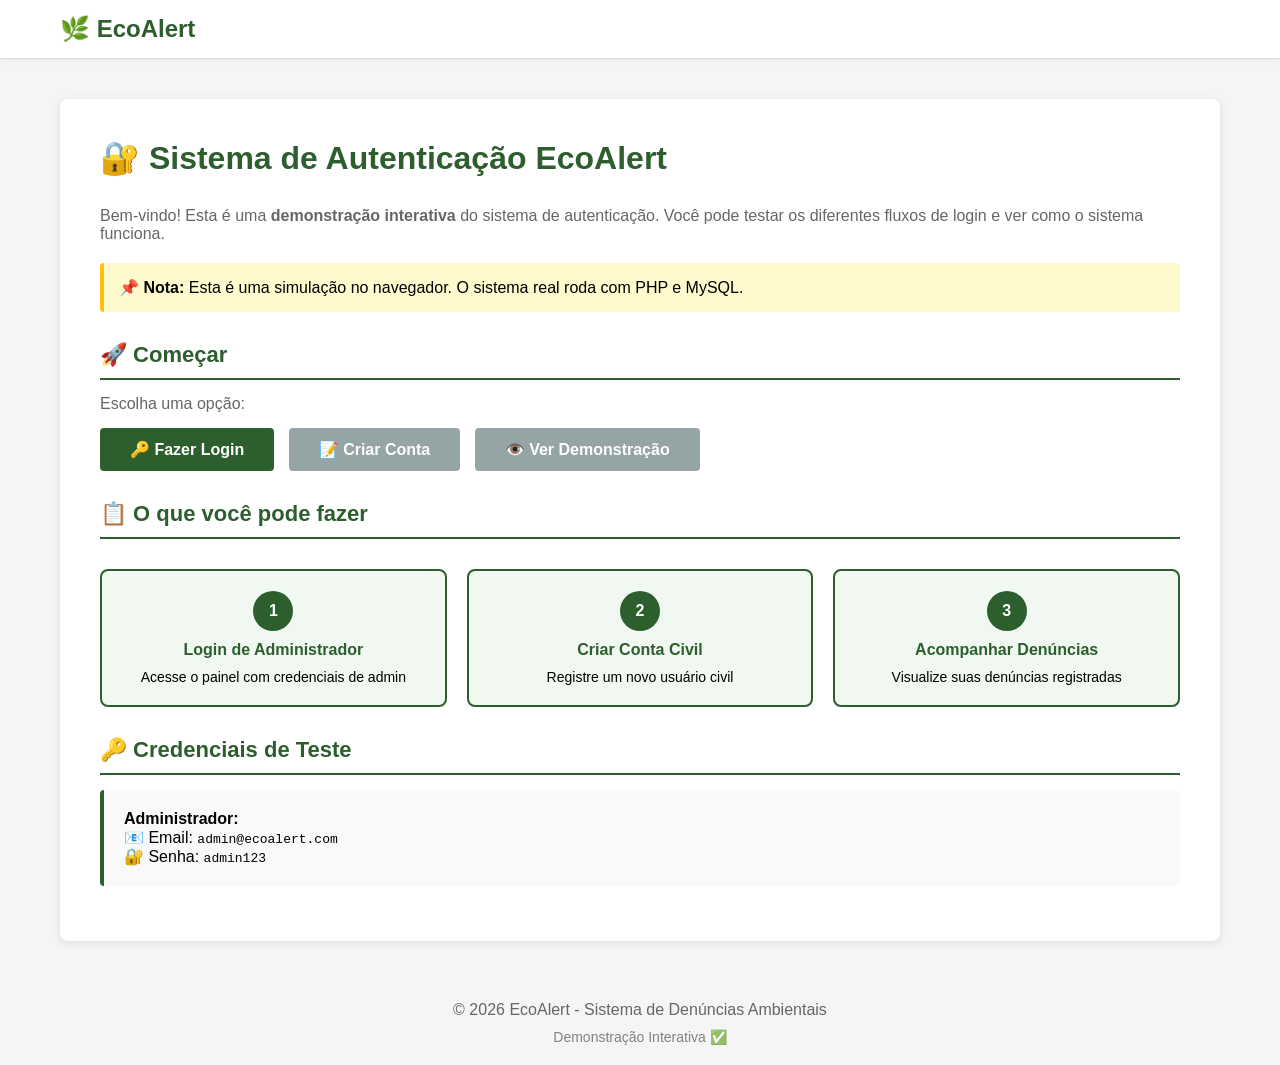
==== demo-interativa.html @ 224187ea "Initial commit" ====
<!DOCTYPE html>
<html lang="pt-BR">
<head>
    <meta charset="UTF-8">
    <meta name="viewport" content="width=device-width, initial-scale=1.0">
    <title>EcoAlert | Sistema de Autenticação - Demo Interativa</title>
    <style>
        * {
            margin: 0;
            padding: 0;
            box-sizing: border-box;
        }

        body {
            font-family: -apple-system, BlinkMacSystemFont, "Segoe UI", Roboto, "Helvetica Neue", Arial, sans-serif;
            background: #f5f5f5;
        }

        header {
            background: white;
            border-bottom: 1px solid #ddd;
            padding: 15px 0;
            position: sticky;
            top: 0;
            z-index: 100;
            box-shadow: 0 2px 5px rgba(0, 0, 0, 0.05);
        }

        .header-content {
            max-width: 1200px;
            margin: 0 auto;
            padding: 0 20px;
            display: flex;
            justify-content: space-between;
            align-items: center;
        }

        .logo {
            font-size: 24px;
            font-weight: bold;
            color: #2c5f2d;
        }

        .user-info {
            background: #e8f5e9;
            padding: 8px 15px;
            border-radius: 20px;
            font-size: 14px;
            color: #1b5e20;
            font-weight: 600;
        }

        .btn-logout {
            background: #e74c3c;
            color: white;
            border: none;
            padding: 8px 15px;
            border-radius: 4px;
            cursor: pointer;
            font-size: 14px;
            margin-left: 10px;
        }

        .btn-logout:hover {
            background: #c0392b;
        }

        main {
            max-width: 1200px;
            margin: 40px auto;
            padding: 0 20px;
        }

        .container {
            background: white;
            border-radius: 8px;
            box-shadow: 0 2px 10px rgba(0, 0, 0, 0.1);
            padding: 40px;
        }

        h1 {
            color: #2c5f2d;
            margin-bottom: 30px;
            font-size: 32px;
        }

        h2 {
            color: #2c5f2d;
            margin-top: 30px;
            margin-bottom: 15px;
            font-size: 22px;
            border-bottom: 2px solid #2c5f2d;
            padding-bottom: 10px;
        }

        .form-group {
            margin-bottom: 20px;
        }

        label {
            display: block;
            margin-bottom: 8px;
            font-weight: 600;
            color: #333;
        }

        input, select {
            width: 100%;
            max-width: 400px;
            padding: 12px;
            border: 1px solid #ddd;
            border-radius: 4px;
            font-size: 14px;
        }

        input:focus, select:focus {
            outline: none;
            border-color: #2c5f2d;
            box-shadow: 0 0 5px rgba(44, 95, 45, 0.2);
        }

        button {
            background: #2c5f2d;
            color: white;
            padding: 12px 30px;
            border: none;
            border-radius: 4px;
            font-size: 16px;
            font-weight: 600;
            cursor: pointer;
            transition: background 0.3s;
        }

        button:hover {
            background: #1f4620;
        }

        button:active {
            transform: scale(0.98);
        }

        .secondary {
            background: #95a5a6;
            margin-left: 10px;
        }

        .secondary:hover {
            background: #7f8c8d;
        }

        .mensagem {
            padding: 15px;
            border-radius: 4px;
            margin-bottom: 20px;
            border-left: 4px solid;
        }

        .sucesso {
            background: #d4edda;
            color: #155724;
            border-color: #28a745;
        }

        .erro {
            background: #f8d7da;
            color: #721c24;
            border-color: #f5c6cb;
        }

        .info {
            background: #d1ecf1;
            color: #0c5460;
            border-color: #bee5eb;
        }

        .page {
            display: none;
        }

        .page.active {
            display: block;
        }

        .tabela-denuncias {
            width: 100%;
            border-collapse: collapse;
            margin-top: 20px;
        }

        .tabela-denuncias th {
            background: #2c5f2d;
            color: white;
            padding: 12px;
            text-align: left;
        }

        .tabela-denuncias td {
            padding: 12px;
            border-bottom: 1px solid #ddd;
        }

        .tabela-denuncias tr:nth-child(even) {
            background: #f9f9f9;
        }

        .status {
            display: inline-block;
            padding: 4px 12px;
            border-radius: 20px;
            font-size: 12px;
            font-weight: 600;
        }

        .status-recebida {
            background: #e3f2fd;
            color: #1565c0;
        }

        .status-analise {
            background: #fff3e0;
            color: #e65100;
        }

        .status-encaminhada {
            background: #f3e5f5;
            color: #6a1b9a;
        }

        .status-resolvida {
            background: #e8f5e9;
            color: #1b5e20;
        }

        .card {
            background: #f9f9f9;
            padding: 20px;
            border-radius: 4px;
            margin: 15px 0;
            border-left: 4px solid #2c5f2d;
        }

        .fluxo {
            display: grid;
            grid-template-columns: repeat(auto-fit, minmax(250px, 1fr));
            gap: 20px;
            margin: 30px 0;
        }

        .fluxo-item {
            background: #f0f8f1;
            padding: 20px;
            border-radius: 8px;
            border: 2px solid #2c5f2d;
            text-align: center;
        }

        .fluxo-numero {
            background: #2c5f2d;
            color: white;
            width: 40px;
            height: 40px;
            border-radius: 50%;
            display: flex;
            align-items: center;
            justify-content: center;
            font-weight: bold;
            margin: 0 auto 10px;
        }

        .fluxo-item strong {
            display: block;
            margin-top: 10px;
            color: #2c5f2d;
        }

        .demo-box {
            background: #fffacd;
            padding: 15px;
            border-radius: 4px;
            margin: 20px 0;
            border-left: 4px solid #ffc107;
        }

        .seta {
            text-align: center;
            color: #2c5f2d;
            font-size: 24px;
            margin: 10px 0;
        }

        footer {
            text-align: center;
            padding: 20px;
            color: #666;
            margin-top: 40px;
        }
    </style>
</head>
<body>
    <header>
        <div class="header-content">
            <div class="logo">🌿 EcoAlert</div>
            <div id="userDisplay"></div>
        </div>
    </header>

    <main>
        <!-- Página: Início -->
        <div id="page-inicio" class="page active">
            <div class="container">
                <h1>🔐 Sistema de Autenticação EcoAlert</h1>
                <p style="margin-bottom: 20px; color: #666; font-size: 16px;">
                    Bem-vindo! Esta é uma <strong>demonstração interativa</strong> do sistema de autenticação. 
                    Você pode testar os diferentes fluxos de login e ver como o sistema funciona.
                </p>

                <div class="demo-box">
                    <strong>📌 Nota:</strong> Esta é uma simulação no navegador. O sistema real roda com PHP e MySQL.
                </div>

                <h2>🚀 Começar</h2>
                <p style="color: #666; margin-bottom: 15px;">Escolha uma opção:</p>
                <button onclick="goToPage('page-login')">🔑 Fazer Login</button>
                <button onclick="goToPage('page-registro')" class="secondary">📝 Criar Conta</button>
                <button onclick="showDemo()" class="secondary">👁️ Ver Demonstração</button>

                <h2>📋 O que você pode fazer</h2>
                <div class="fluxo">
                    <div class="fluxo-item">
                        <div class="fluxo-numero">1</div>
                        <strong>Login de Administrador</strong>
                        <p style="font-size: 14px; margin-top: 10px;">Acesse o painel com credenciais de admin</p>
                    </div>
                    <div class="fluxo-item">
                        <div class="fluxo-numero">2</div>
                        <strong>Criar Conta Civil</strong>
                        <p style="font-size: 14px; margin-top: 10px;">Registre um novo usuário civil</p>
                    </div>
                    <div class="fluxo-item">
                        <div class="fluxo-numero">3</div>
                        <strong>Acompanhar Denúncias</strong>
                        <p style="font-size: 14px; margin-top: 10px;">Visualize suas denúncias registradas</p>
                    </div>
                </div>

                <h2>🔑 Credenciais de Teste</h2>
                <div class="card">
                    <strong>Administrador:</strong>
                    <p>📧 Email: <code>admin@ecoalert.com</code></p>
                    <p>🔐 Senha: <code>admin123</code></p>
                </div>
            </div>
        </div>

        <!-- Página: Login -->
        <div id="page-login" class="page">
            <div class="container">
                <h1>🔑 Login</h1>
                <p style="color: #666; margin-bottom: 20px;">Faça o login com suas credenciais</p>

                <div id="mensagemLogin"></div>

                <form onsubmit="handleLogin(event)">
                    <div class="form-group">
                        <label for="email">Email:</label>
                        <input type="email" id="email" required>
                    </div>

                    <div class="form-group">
                        <label for="senha">Senha:</label>
                        <input type="password" id="senha" required>
                    </div>

                    <button type="submit">Entrar</button>
                    <button type="button" onclick="goToPage('page-inicio')" class="secondary">Voltar</button>
                </form>

                <h2 style="margin-top: 40px;">💡 Dica</h2>
                <div class="card">
                    <p><strong>Admin:</strong> admin@ecoalert.com / admin123</p>
                    <p><strong>Ou crie uma conta civil clicando no botão abaixo:</strong></p>
                    <button onclick="goToPage('page-registro')" class="secondary">Criar Conta</button>
                </div>
            </div>
        </div>

        <!-- Página: Registro -->
        <div id="page-registro" class="page">
            <div class="container">
                <h1>📝 Criar Conta</h1>
                <p style="color: #666; margin-bottom: 20px;">Registre-se como usuário civil</p>

                <div id="mensagemRegistro"></div>

                <form onsubmit="handleRegistro(event)">
                    <div class="form-group">
                        <label for="nomeRegistro">Nome Completo:</label>
                        <input type="text" id="nomeRegistro" required>
                    </div>

                    <div class="form-group">
                        <label for="emailRegistro">Email:</label>
                        <input type="email" id="emailRegistro" required>
                    </div>

                    <div class="form-group">
                        <label for="senhaRegistro">Senha (mínimo 6 caracteres):</label>
                        <input type="password" id="senhaRegistro" required minlength="6">
                    </div>

                    <div class="form-group">
                        <label for="confirmarSenha">Confirmar Senha:</label>
                        <input type="password" id="confirmarSenha" required minlength="6">
                    </div>

                    <button type="submit">Criar Conta</button>
                    <button type="button" onclick="goToPage('page-login')" class="secondary">Já tem conta? Login</button>
                </form>
            </div>
        </div>

        <!-- Página: Painel Admin -->
        <div id="page-admin" class="page">
            <div class="container">
                <h1>🔐 Painel Administrativo</h1>
                <p style="color: #666; margin-bottom: 20px;">Visualize e gerencie todas as denúncias</p>

                <h2>📊 Resumo</h2>
                <div class="fluxo">
                    <div class="fluxo-item">
                        <div style="font-size: 28px; font-weight: bold; color: #2c5f2d;">42</div>
                        <strong>Total de Denúncias</strong>
                    </div>
                    <div class="fluxo-item">
                        <div style="font-size: 28px; font-weight: bold; color: #e67e22;">15</div>
                        <strong>Recebidas</strong>
                    </div>
                    <div class="fluxo-item">
                        <div style="font-size: 28px; font-weight: bold; color: #9b59b6;">8</div>
                        <strong>Categorias</strong>
                    </div>
                </div>

                <h2>🔍 Filtros</h2>
                <form style="display: grid; grid-template-columns: 1fr 1fr; gap: 20px; margin-bottom: 20px;">
                    <div class="form-group">
                        <label for="filtroCategoria">Categoria:</label>
                        <select id="filtroCategoria">
                            <option>Todas as categorias</option>
                            <option>Desmatamento</option>
                            <option>Queimada</option>
                            <option>Poluição da água</option>
                        </select>
                    </div>
                    <div class="form-group">
                        <label for="filtroStatus">Status:</label>
                        <select id="filtroStatus">
                            <option>Todos os status</option>
                            <option>Recebida</option>
                            <option>Em análise</option>
                            <option>Encaminhada</option>
                            <option>Resolvida</option>
                        </select>
                    </div>
                </form>

                <button onclick="alert('Filtro aplicado!')">Filtrar Denúncias</button>

                <h2>📋 Denúncias Recentes</h2>
                <table class="tabela-denuncias">
                    <thead>
                        <tr>
                            <th>ID</th>
                            <th>Denunciante</th>
                            <th>Categoria</th>
                            <th>Local</th>
                            <th>Status</th>
                            <th>Data</th>
                        </tr>
                    </thead>
                    <tbody>
                        <tr>
                            <td>#001</td>
                            <td>João Silva</td>
                            <td>Desmatamento</td>
                            <td>Área rural - São Paulo</td>
                            <td><span class="status status-recebida">Recebida</span></td>
                            <td>09/06/2026</td>
                        </tr>
                        <tr>
                            <td>#002</td>
                            <td>Maria Santos</td>
                            <td>Queimada</td>
                            <td>Zona rural - Minas Gerais</td>
                            <td><span class="status status-analise">Em análise</span></td>
                            <td>08/06/2026</td>
                        </tr>
                        <tr>
                            <td>#003</td>
                            <td>Pedro Costa</td>
                            <td>Poluição da água</td>
                            <td>Rio próximo a industrial</td>
                            <td><span class="status status-encaminhada">Encaminhada</span></td>
                            <td>07/06/2026</td>
                        </tr>
                    </tbody>
                </table>

                <br>
                <button onclick="logout()">Sair</button>
            </div>
        </div>

        <!-- Página: Acompanhar (Civil) -->
        <div id="page-acompanhar" class="page">
            <div class="container">
                <h1>📊 Acompanhar Denúncias</h1>
                <p style="color: #666; margin-bottom: 20px;">Visualize o status das suas denúncias registradas</p>

                <h2>🔍 Buscar Denúncia</h2>
                <form style="margin-bottom: 30px;">
                    <div class="form-group">
                        <label for="buscaDenuncia">Número da denúncia ou palavra-chave:</label>
                        <input type="text" id="buscaDenuncia" placeholder="Digite o número ou informação">
                    </div>
                    <button type="button" onclick="alert('Pesquisa realizada!')">Pesquisar</button>
                </form>

                <h2>📋 Suas Denúncias</h2>
                <table class="tabela-denuncias">
                    <thead>
                        <tr>
                            <th>ID</th>
                            <th>Categoria</th>
                            <th>Local</th>
                            <th>Status</th>
                            <th>Data</th>
                        </tr>
                    </thead>
                    <tbody>
                        <tr>
                            <td>#042</td>
                            <td>Descarte irregular de lixo</td>
                            <td>Rua das Flores - Centro</td>
                            <td><span class="status status-resolvida">Resolvida</span></td>
                            <td>15/05/2026</td>
                        </tr>
                    </tbody>
                </table>

                <br>
                <button onclick="logout()">Sair</button>
            </div>
        </div>

        <!-- Página: Demonstração -->
        <div id="page-demo" class="page">
            <div class="container">
                <h1>👁️ Demonstração do Fluxo</h1>

                <h2>1️⃣ Novo Usuário Civil</h2>
                <div style="display: grid; grid-template-columns: repeat(auto-fit, minmax(200px, 1fr)); gap: 15px; margin: 20px 0;">
                    <div class="fluxo-item">
                        <div class="fluxo-numero">1</div>
                        <strong>Acessar register.php</strong>
                    </div>
                    <div class="seta">→</div>
                    <div class="fluxo-item">
                        <div class="fluxo-numero">2</div>
                        <strong>Preencher formulário</strong>
                    </div>
                    <div class="seta">→</div>
                    <div class="fluxo-item">
                        <div class="fluxo-numero">3</div>
                        <strong>Validação</strong>
                    </div>
                    <div class="seta">→</div>
                    <div class="fluxo-item">
                        <div class="fluxo-numero">4</div>
                        <strong>Conta Criada!</strong>
                    </div>
                </div>

                <h2>2️⃣ Login como Administrador</h2>
                <div style="display: grid; grid-template-columns: repeat(auto-fit, minmax(200px, 1fr)); gap: 15px; margin: 20px 0;">
                    <div class="fluxo-item">
                        <div class="fluxo-numero">1</div>
                        <strong>Acessar login.php</strong>
                    </div>
                    <div class="seta">→</div>
                    <div class="fluxo-item">
                        <div class="fluxo-numero">2</div>
                        <strong>Email + Senha Admin</strong>
                    </div>
                    <div class="seta">→</div>
                    <div class="fluxo-item">
                        <div class="fluxo-numero">3</div>
                        <strong>Verificação de tipo</strong>
                    </div>
                    <div class="seta">→</div>
                    <div class="fluxo-item">
                        <div class="fluxo-numero">4</div>
                        <strong>admin.php</strong>
                    </div>
                </div>

                <h2>3️⃣ Login como Civil</h2>
                <div style="display: grid; grid-template-columns: repeat(auto-fit, minmax(200px, 1fr)); gap: 15px; margin: 20px 0;">
                    <div class="fluxo-item">
                        <div class="fluxo-numero">1</div>
                        <strong>Acessar login.php</strong>
                    </div>
                    <div class="seta">→</div>
                    <div class="fluxo-item">
                        <div class="fluxo-numero">2</div>
                        <strong>Email + Senha Civil</strong>
                    </div>
                    <div class="seta">→</div>
                    <div class="fluxo-item">
                        <div class="fluxo-numero">3</div>
                        <strong>Verificação de tipo</strong>
                    </div>
                    <div class="seta">→</div>
                    <div class="fluxo-item">
                        <div class="fluxo-numero">4</div>
                        <strong>acompanhar.php</strong>
                    </div>
                </div>

                <h2>🔒 Proteção de Páginas</h2>
                <div class="card">
                    <p>✅ <strong>Automático:</strong> Tentar acessar uma página protegida sem login redireciona para login.php</p>
                    <p>✅ <strong>Segurança:</strong> Senhas criptografadas com bcrypt</p>
                    <p>✅ <strong>Sessões:</strong> Dados seguros na sessão PHP</p>
                    <p>✅ <strong>Validação:</strong> Email único e requisitos de senha</p>
                </div>

                <br>
                <button onclick="goToPage('page-inicio')">Voltar ao Início</button>
            </div>
        </div>
    </main>

    <footer>
        <p>&copy; 2026 EcoAlert - Sistema de Denúncias Ambientais</p>
        <p style="margin-top: 10px; font-size: 14px; opacity: 0.8;">Demonstração Interativa ✅</p>
    </footer>

    <script>
        // Usuários simulados
        const usuarios = {
            'admin@ecoalert.com': { nome: 'Administrador', senha: 'admin123', tipo: 'admin' },
            'joao@example.com': { nome: 'João Silva', senha: '123456', tipo: 'civil' }
        };

        let usuarioLogado = null;

        function goToPage(pageId) {
            document.querySelectorAll('.page').forEach(page => page.classList.remove('active'));
            document.getElementById(pageId).classList.add('active');
            window.scrollTo(0, 0);
        }

        function handleLogin(event) {
            event.preventDefault();
            const email = document.getElementById('email').value;
            const senha = document.getElementById('senha').value;
            const mensagem = document.getElementById('mensagemLogin');

            if (usuarios[email] && usuarios[email].senha === senha) {
                usuarioLogado = { email, ...usuarios[email] };
                updateUserDisplay();
                
                mensagem.innerHTML = `<div class="mensagem sucesso">✅ Login realizado com sucesso!</div>`;
                
                setTimeout(() => {
                    if (usuarioLogado.tipo === 'admin') {
                        goToPage('page-admin');
                    } else {
                        goToPage('page-acompanhar');
                    }
                }, 1000);
            } else {
                mensagem.innerHTML = `<div class="mensagem erro">❌ Email ou senha incorretos.</div>`;
            }
        }

        function handleRegistro(event) {
            event.preventDefault();
            const nome = document.getElementById('nomeRegistro').value;
            const email = document.getElementById('emailRegistro').value;
            const senha = document.getElementById('senhaRegistro').value;
            const confirmar = document.getElementById('confirmarSenha').value;
            const mensagem = document.getElementById('mensagemRegistro');

            if (usuarios[email]) {
                mensagem.innerHTML = `<div class="mensagem erro">❌ Este email já está cadastrado.</div>`;
                return;
            }

            if (senha !== confirmar) {
                mensagem.innerHTML = `<div class="mensagem erro">❌ As senhas não coincidem.</div>`;
                return;
            }

            if (senha.length < 6) {
                mensagem.innerHTML = `<div class="mensagem erro">❌ Senha deve ter no mínimo 6 caracteres.</div>`;
                return;
            }

            usuarios[email] = { nome, senha, tipo: 'civil' };
            mensagem.innerHTML = `<div class="mensagem sucesso">✅ Conta criada com sucesso! Redirecionando para login...</div>`;

            setTimeout(() => {
                document.getElementById('email').value = email;
                document.getElementById('senha').value = '';
                goToPage('page-login');
            }, 2000);
        }

        function updateUserDisplay() {
            const display = document.getElementById('userDisplay');
            if (usuarioLogado) {
                display.innerHTML = `
                    <div class="user-info">
                        👤 ${usuarioLogado.nome} 
                        ${usuarioLogado.tipo === 'admin' ? '(Admin)' : '(Civil)'}
                        <button class="btn-logout" onclick="logout()">Sair</button>
                    </div>
                `;
            } else {
                display.innerHTML = '';
            }
        }

        function logout() {
            usuarioLogado = null;
            updateUserDisplay();
            goToPage('page-inicio');
        }

        function showDemo() {
            goToPage('page-demo');
        }

        updateUserDisplay();
    </script>
</body>
</html>
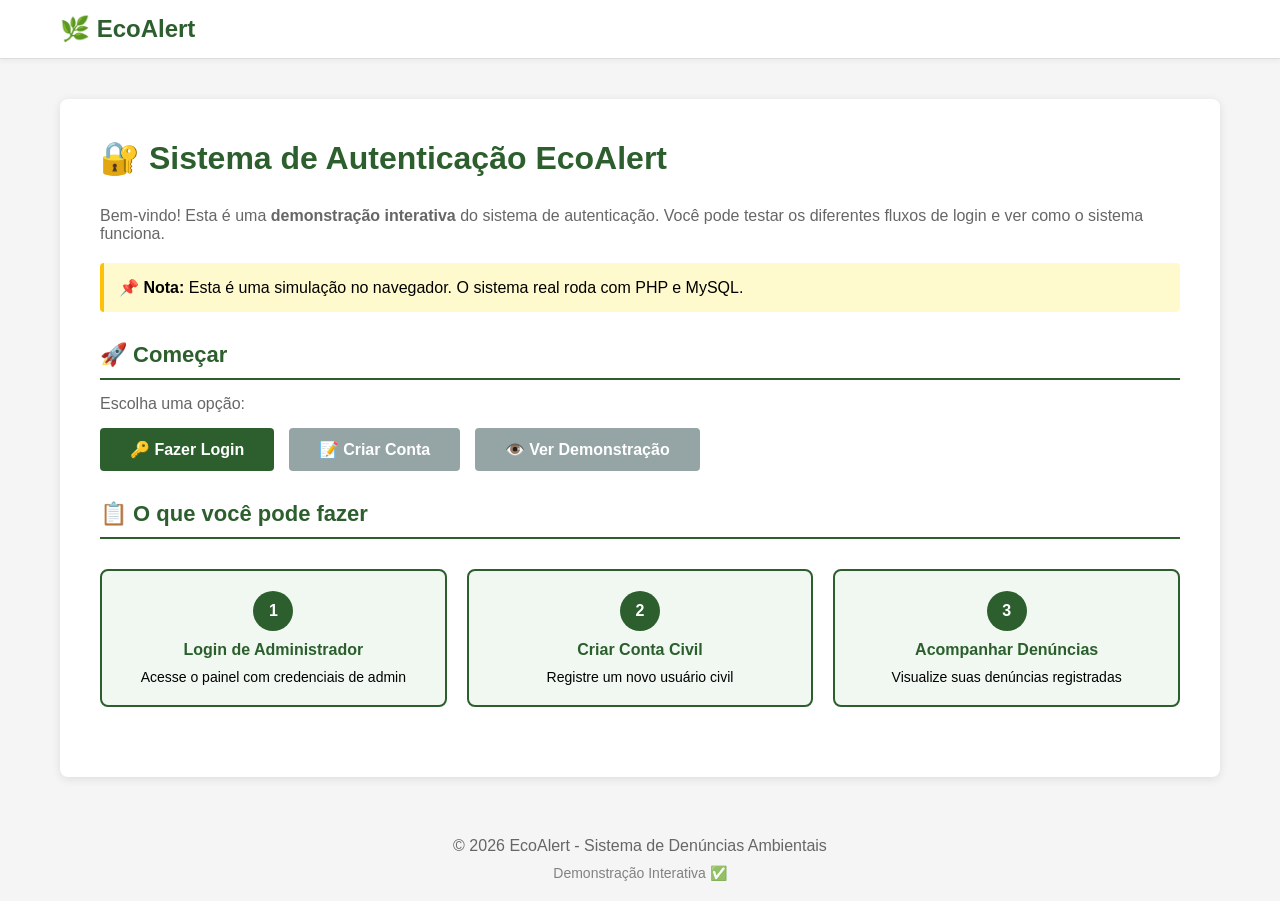
==== commit 1132f4d7: "fix: remover dados de login de teste das telas" ====
--- a/demo-interativa.html
+++ b/demo-interativa.html
@@ -343,12 +343,7 @@
                     </div>
                 </div>
 
-                <h2>🔑 Credenciais de Teste</h2>
-                <div class="card">
-                    <strong>Administrador:</strong>
-                    <p>📧 Email: <code>admin@ecoalert.com</code></p>
-                    <p>🔐 Senha: <code>admin123</code></p>
-                </div>
+
             </div>
         </div>
 
@@ -375,11 +370,10 @@
                     <button type="button" onclick="goToPage('page-inicio')" class="secondary">Voltar</button>
                 </form>
 
-                <h2 style="margin-top: 40px;">💡 Dica</h2>
+                <h2 style="margin-top: 40px;">💡 Primeira vez?</h2>
                 <div class="card">
-                    <p><strong>Admin:</strong> admin@ecoalert.com / admin123</p>
-                    <p><strong>Ou crie uma conta civil clicando no botão abaixo:</strong></p>
-                    <button onclick="goToPage('page-registro')" class="secondary">Criar Conta</button>
+                    <p><strong>Crie uma conta civil clicando no botão abaixo:</strong></p>
+                    <button onclick="goToPage('page-registro')" class="secondary" style="margin-top: 10px;">Criar Conta</button>
                 </div>
             </div>
         </div>
